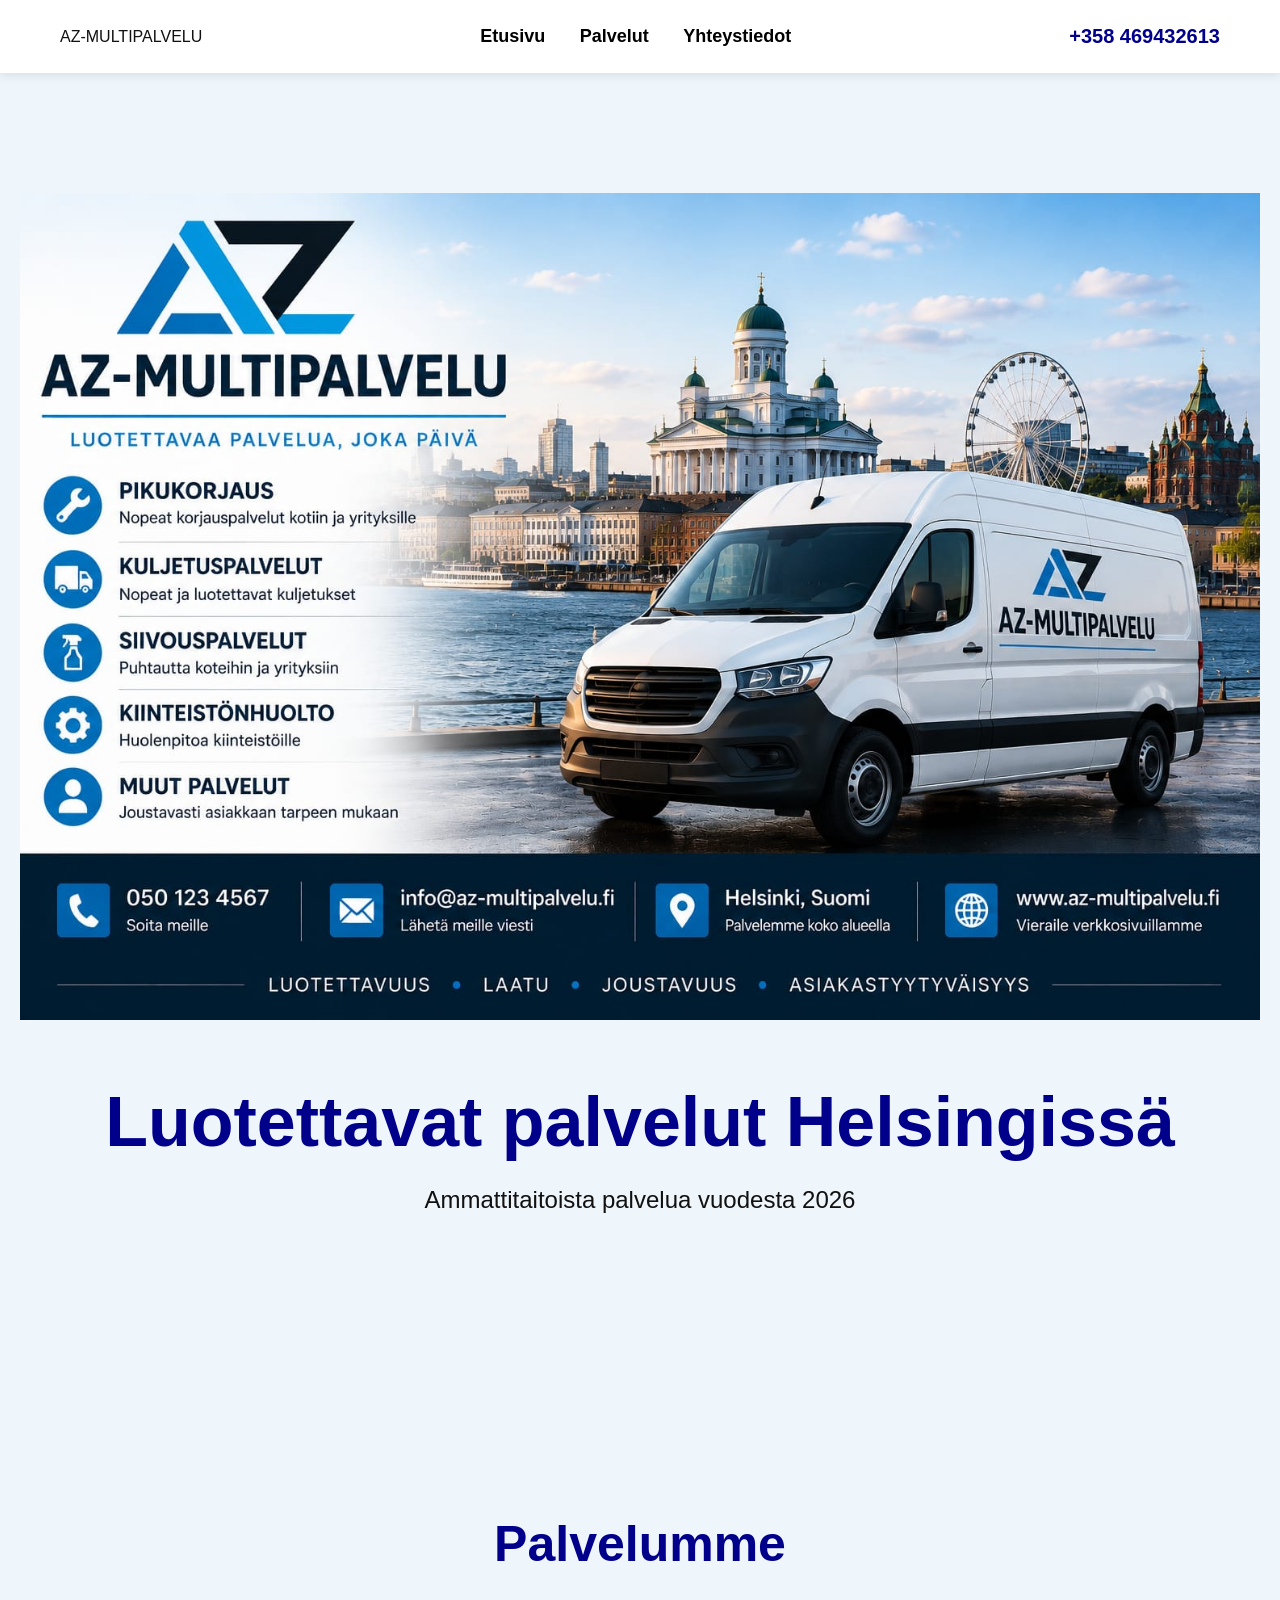
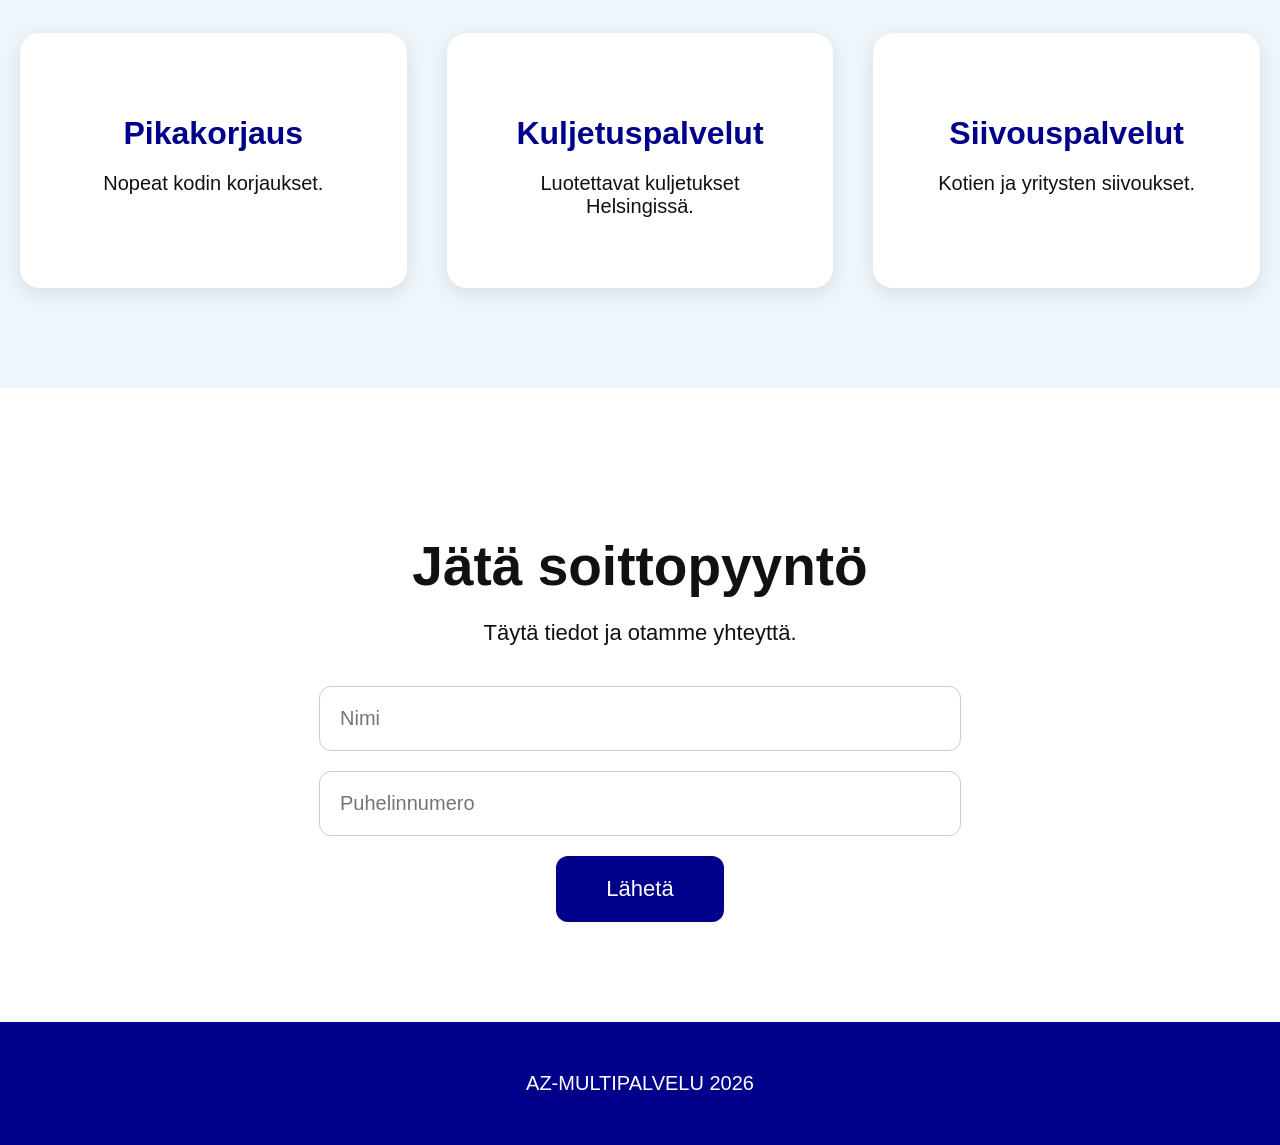
==== index.html @ 532a371d "Update index.html" ====
<!DOCTYPE html>
<html lang="fi">

<head>

<meta charset="UTF-8">

<meta name="viewport" content="width=device-width, initial-scale=1.0">

<title>AZ-MULTIPALVELU</title>

<link rel="stylesheet" href="style.css">

</head>

<body>

<header class="topbar">

<div class="logo">
AZ-MULTIPALVELU
</div>

<nav class="menu">

<a href="index.html">Etusivu</a>

<a href="PALVELUT.html">Palvelut</a>

<a href="#yhteys">Yhteystiedot</a>

</nav>

<div class="phone">
+358 469432613
</div>

</header>

<section class="hero">
  <img src="WhatsApp Image 2026-05-18 at 21.53.11.jpeg" style="width:100%;">
<div class="hero-content">
<h1>Luotettavat palvelut Helsingissä</h1>

<p>
Ammattitaitoista palvelua vuodesta 2026
</p>


</a>
</div>
</section>

<section class="services">

<h2>Palvelumme</h2>

<div class="cards">

<div class="card">

<h3>Pikakorjaus</h3>

<p>Nopeat kodin korjaukset.</p>

</div>

<div class="card">

<h3>Kuljetuspalvelut</h3>

<p>Luotettavat kuljetukset Helsingissä.</p>

</div>

<div class="card">

<h3>Siivouspalvelut</h3>

<p>Kotien ja yritysten siivoukset.</p>

</div>

</div>

</section>

<section class="contact" id="yhteys">

<h2>Jätä soittopyyntö</h2>

<p>Täytä tiedot ja otamme yhteyttä.</p>

<input type="text" placeholder="Nimi">

<input type="text" placeholder="Puhelinnumero">

<button>Lähetä</button>

</section>

<footer>

<p>AZ-MULTIPALVELU 2026</p>

</footer>

</body>

</html>
---- style.css ----
body{
margin:0;
font-family:Arial;
background:#eef5fb;
color:#111;
}

.topbar{
display:flex;
justify-content:space-between;
align-items:center;
padding:25px 60px;
background:white;
box-shadow:0 2px 10px rgba(0,0,0,0.1);
position:sticky;
top:0;
}

logo img{
height:50px;
}

.menu a{
margin:0 15px;
text-decoration:none;
color:black;
font-weight:bold;
font-size:18px;
}

.phone{
font-size:20px;
font-weight:bold;
color:darkblue;
}

.hero{
text-align:center;
padding:120px 20px;
display:block;
}

.hero h1{
font-size:70px;
color:darkblue;
margin-bottom:20px;
}

.hero p{
font-size:24px;
margin-bottom:40px;
}

.btn{
background:darkblue;
color:white;
padding:18px 40px;
border-radius:12px;
text-decoration:none;
font-size:20px;
font-weight:bold;
}

.about{
padding:80px 100px;
background:white;
text-align:center;
}

.about h2{
font-size:50px;
margin-bottom:30px;
color:darkblue;
}

.about p{
font-size:22px;
line-height:1.8;
max-width:1000px;
margin:auto;
}

.services{
padding:100px 20px;
text-align:center;
}

.services h2{
font-size:50px;
color:darkblue;
margin-bottom:60px;
}

.cards{
display:grid;
grid-template-columns:repeat(auto-fit,minmax(300px,1fr));
gap:40px;
max-width:1300px;
margin:auto;
}

.card{
background:white;
padding:50px;
border-radius:20px;
box-shadow:0 5px 20px rgba(0,0,0,0.1);
transition:0.3s;
}

.card:hover{
transform:translateY(-10px);
}

.card h3{
font-size:32px;
margin-bottom:20px;
color:darkblue;
}

.card p{
font-size:20px;
}

.contact{
padding:100px 20px;
background:white;
text-align:center;
}

.contact h2{
font-size:55px;
margin-bottom:20px;
}

.contact p{
font-size:22px;
margin-bottom:40px;
}

.contact input{
display:block;
width:80%;
max-width:600px;
margin:20px auto;
padding:20px;
font-size:20px;
border-radius:12px;
border:1px solid #ccc;
}

.contact button{
padding:20px 50px;
font-size:22px;
background:darkblue;
color:white;
border:none;
border-radius:12px;
cursor:pointer;
}

footer{
background:darkblue;
color:white;
text-align:center;
padding:30px;
font-size:20px;
}
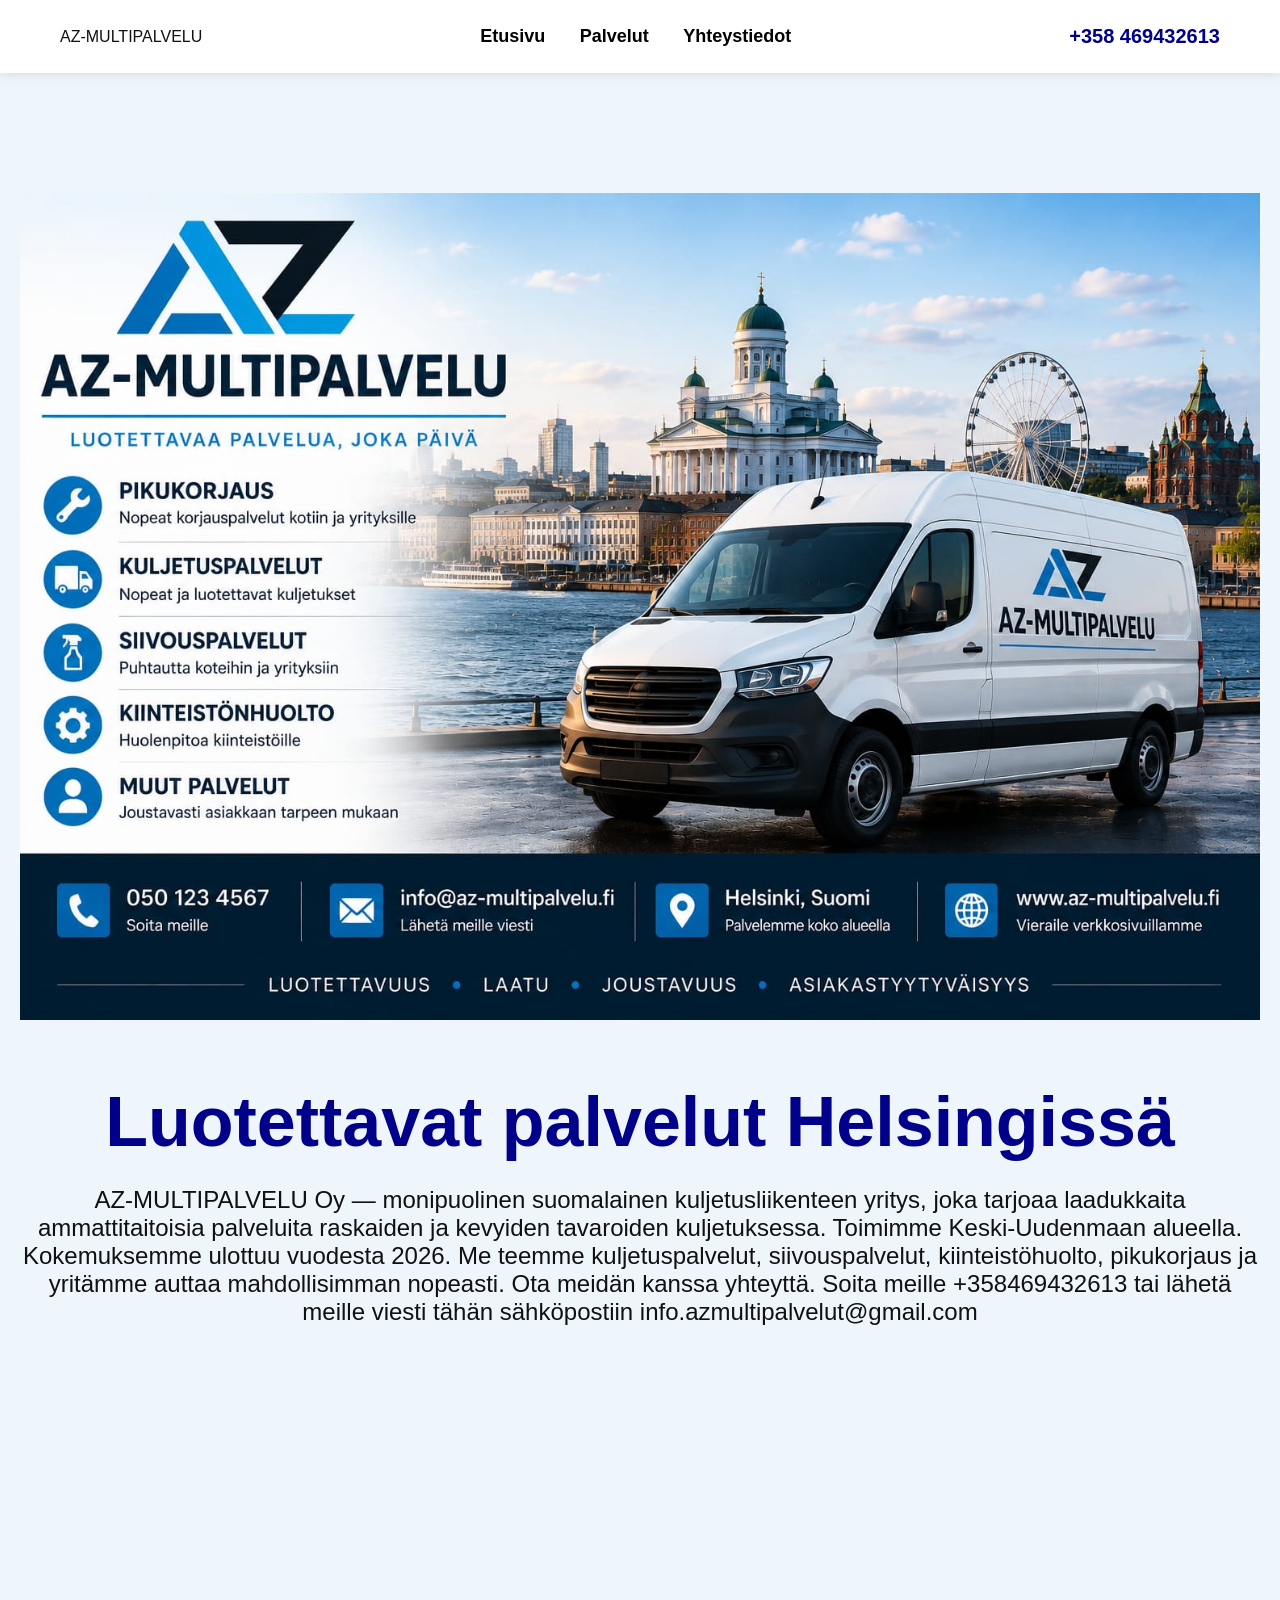
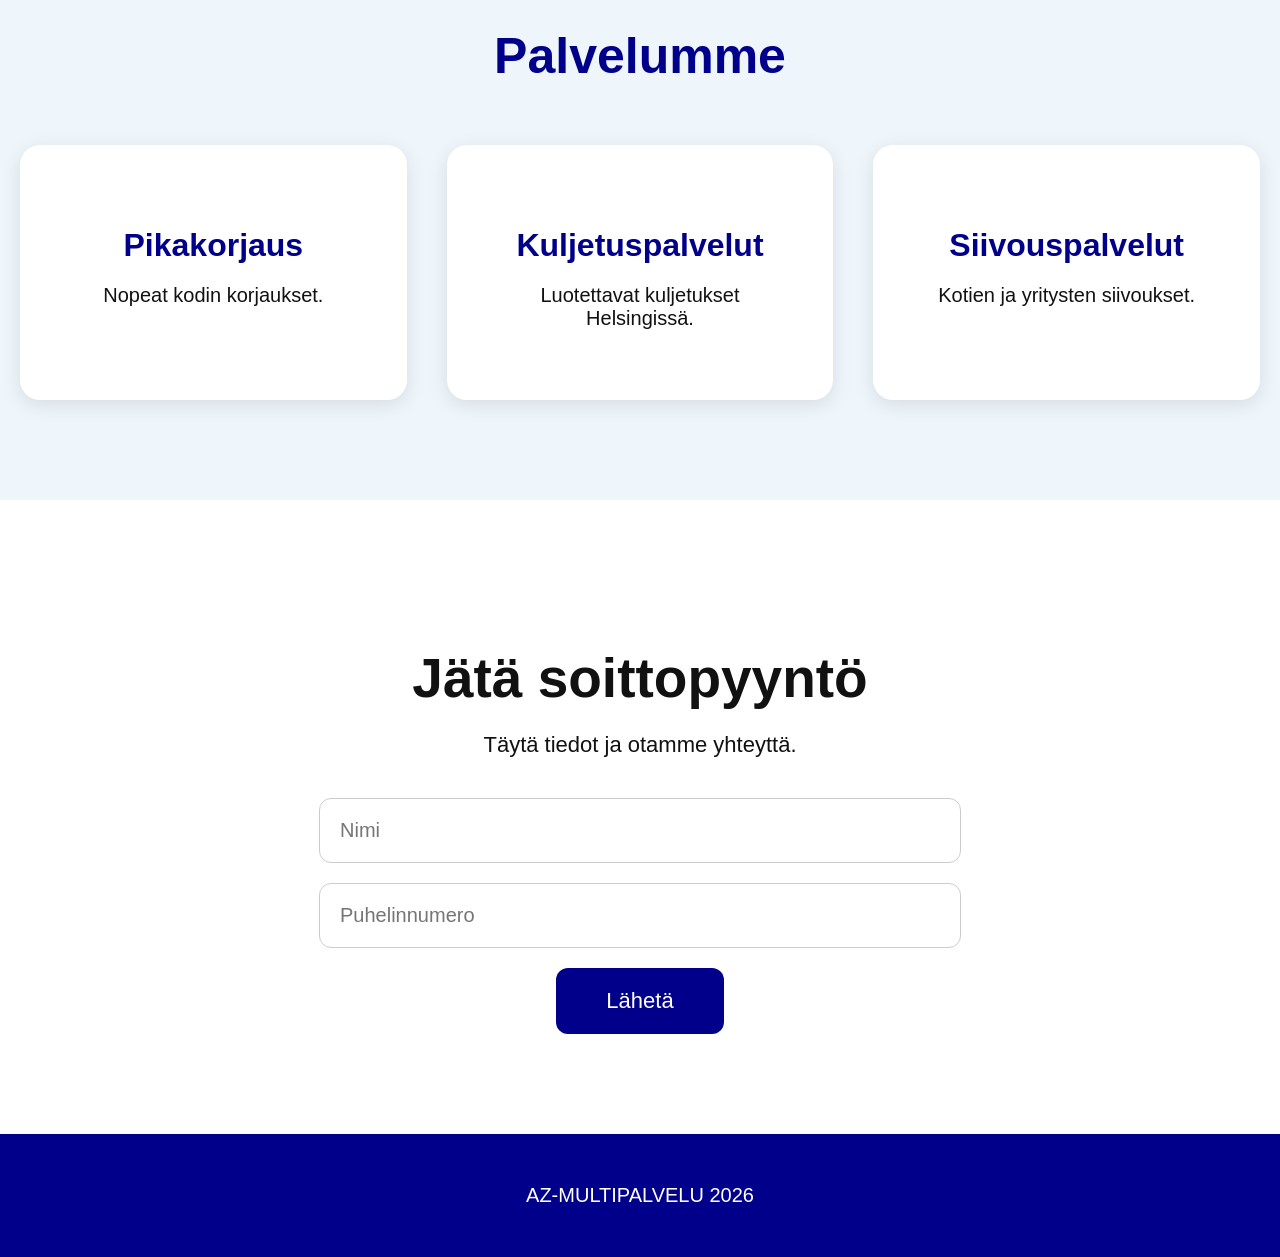
==== commit d9ec6a78: "Revise service details in index.html Updated service description and contact information for AZ-MULT" ====
--- a/index.html
+++ b/index.html
@@ -43,7 +43,7 @@
 <h1>Luotettavat palvelut Helsingissä</h1>
 
 <p>
-Ammattitaitoista palvelua vuodesta 2026
+AZ-MULTIPALVELU Oy — monipuolinen suomalainen kuljetusliikenteen yritys, joka tarjoaa laadukkaita ammattitaitoisia palveluita raskaiden ja kevyiden tavaroiden kuljetuksessa. Toimimme  Keski-Uudenmaan alueella. Kokemuksemme ulottuu vuodesta 2026. Me teemme kuljetuspalvelut, siivouspalvelut, kiinteistöhuolto, pikukorjaus ja yritämme auttaa mahdollisimman nopeasti. Ota meidän kanssa yhteyttä. Soita meille +358469432613 tai lähetä meille viesti tähän sähköpostiin info.azmultipalvelut@gmail.com
 </p>
 
 
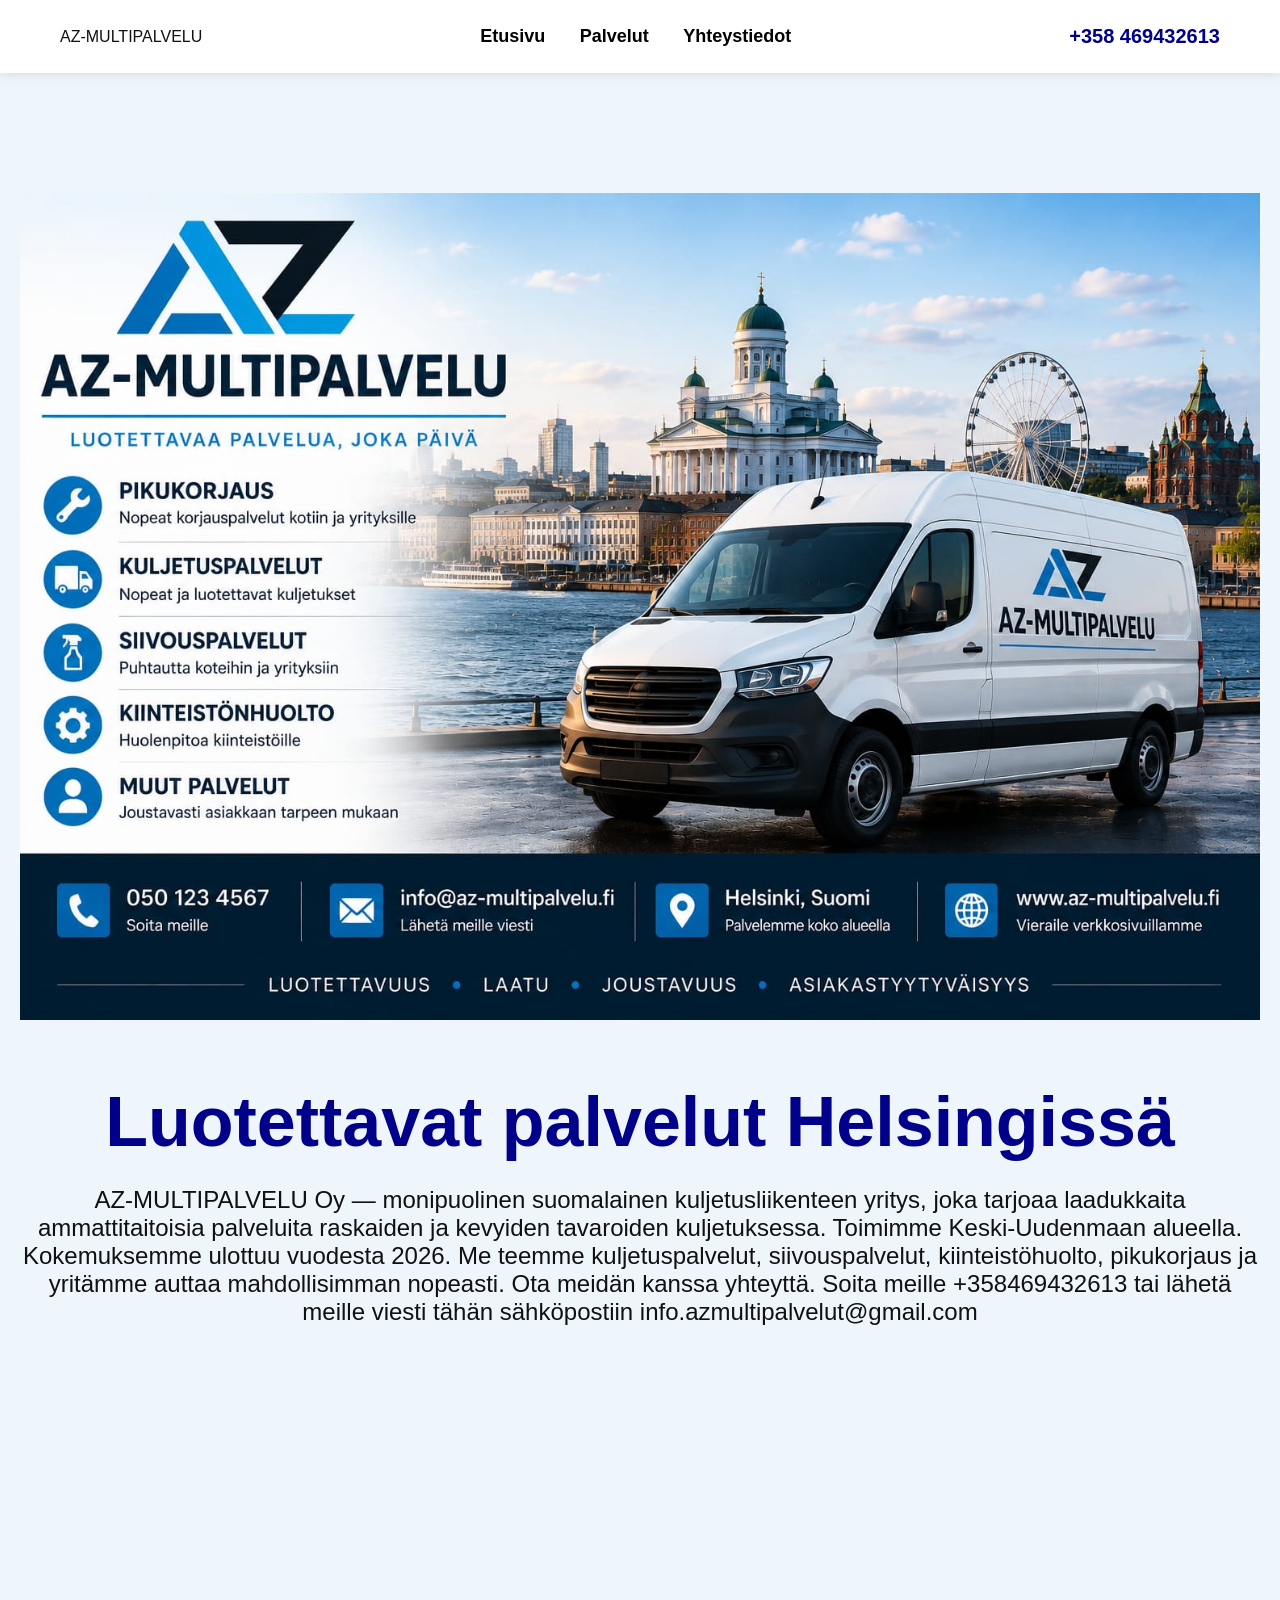
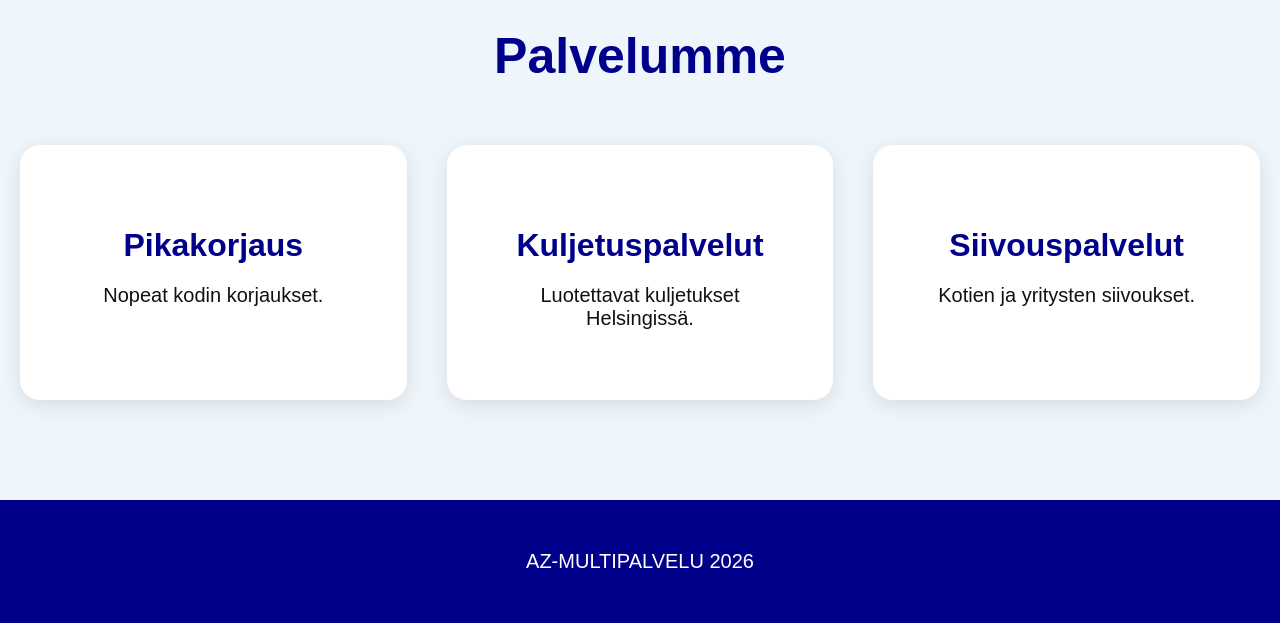
==== commit af56d1bf: "Remove contact section from index.html Removed the contact section with input fields and button." ====
--- a/index.html
+++ b/index.html
@@ -85,19 +85,7 @@
 
 </section>
 
-<section class="contact" id="yhteys">
 
-<h2>Jätä soittopyyntö</h2>
-
-<p>Täytä tiedot ja otamme yhteyttä.</p>
-
-<input type="text" placeholder="Nimi">
-
-<input type="text" placeholder="Puhelinnumero">
-
-<button>Lähetä</button>
-
-</section>
 
 <footer>
 
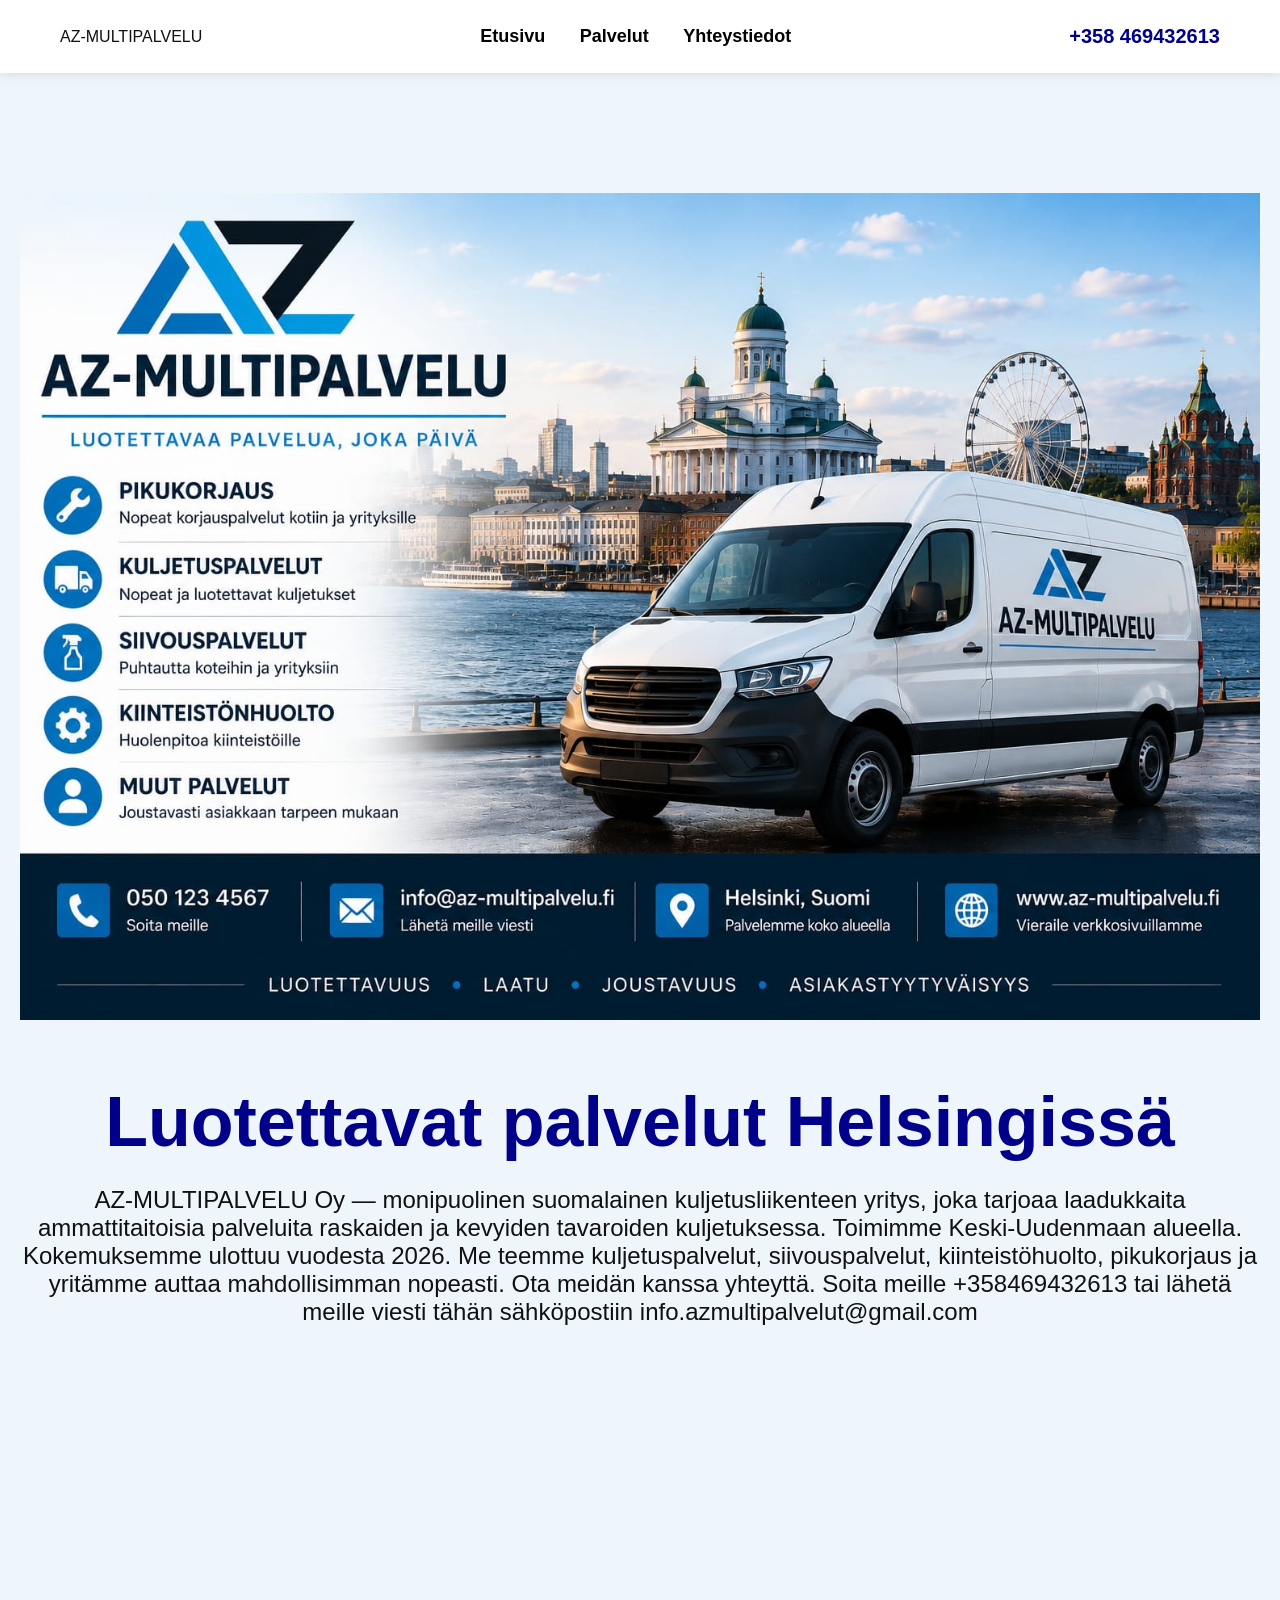
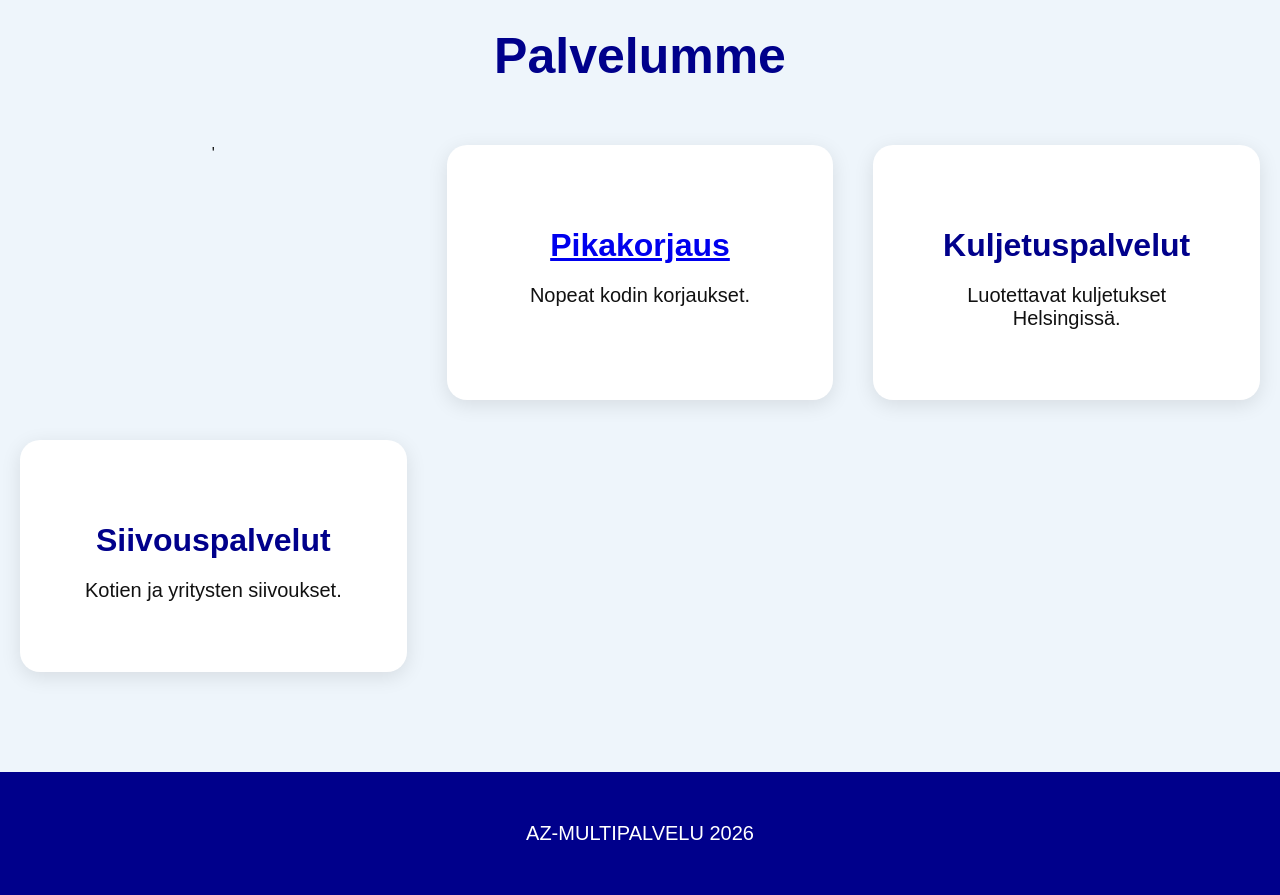
==== commit 1674cf28: "Update Pikakorjaus card with link" ====
--- a/index.html
+++ b/index.html
@@ -57,14 +57,13 @@
 
 <div class="cards">
 
-<div class="card">
+'<div class="card">
 
-<h3>Pikakorjaus</h3>
+<h3><a href="pikakorjaus.html">Pikakorjaus</a></h3>
 
 <p>Nopeat kodin korjaukset.</p>
 
 </div>
-
 <div class="card">
 
 <h3>Kuljetuspalvelut</h3>
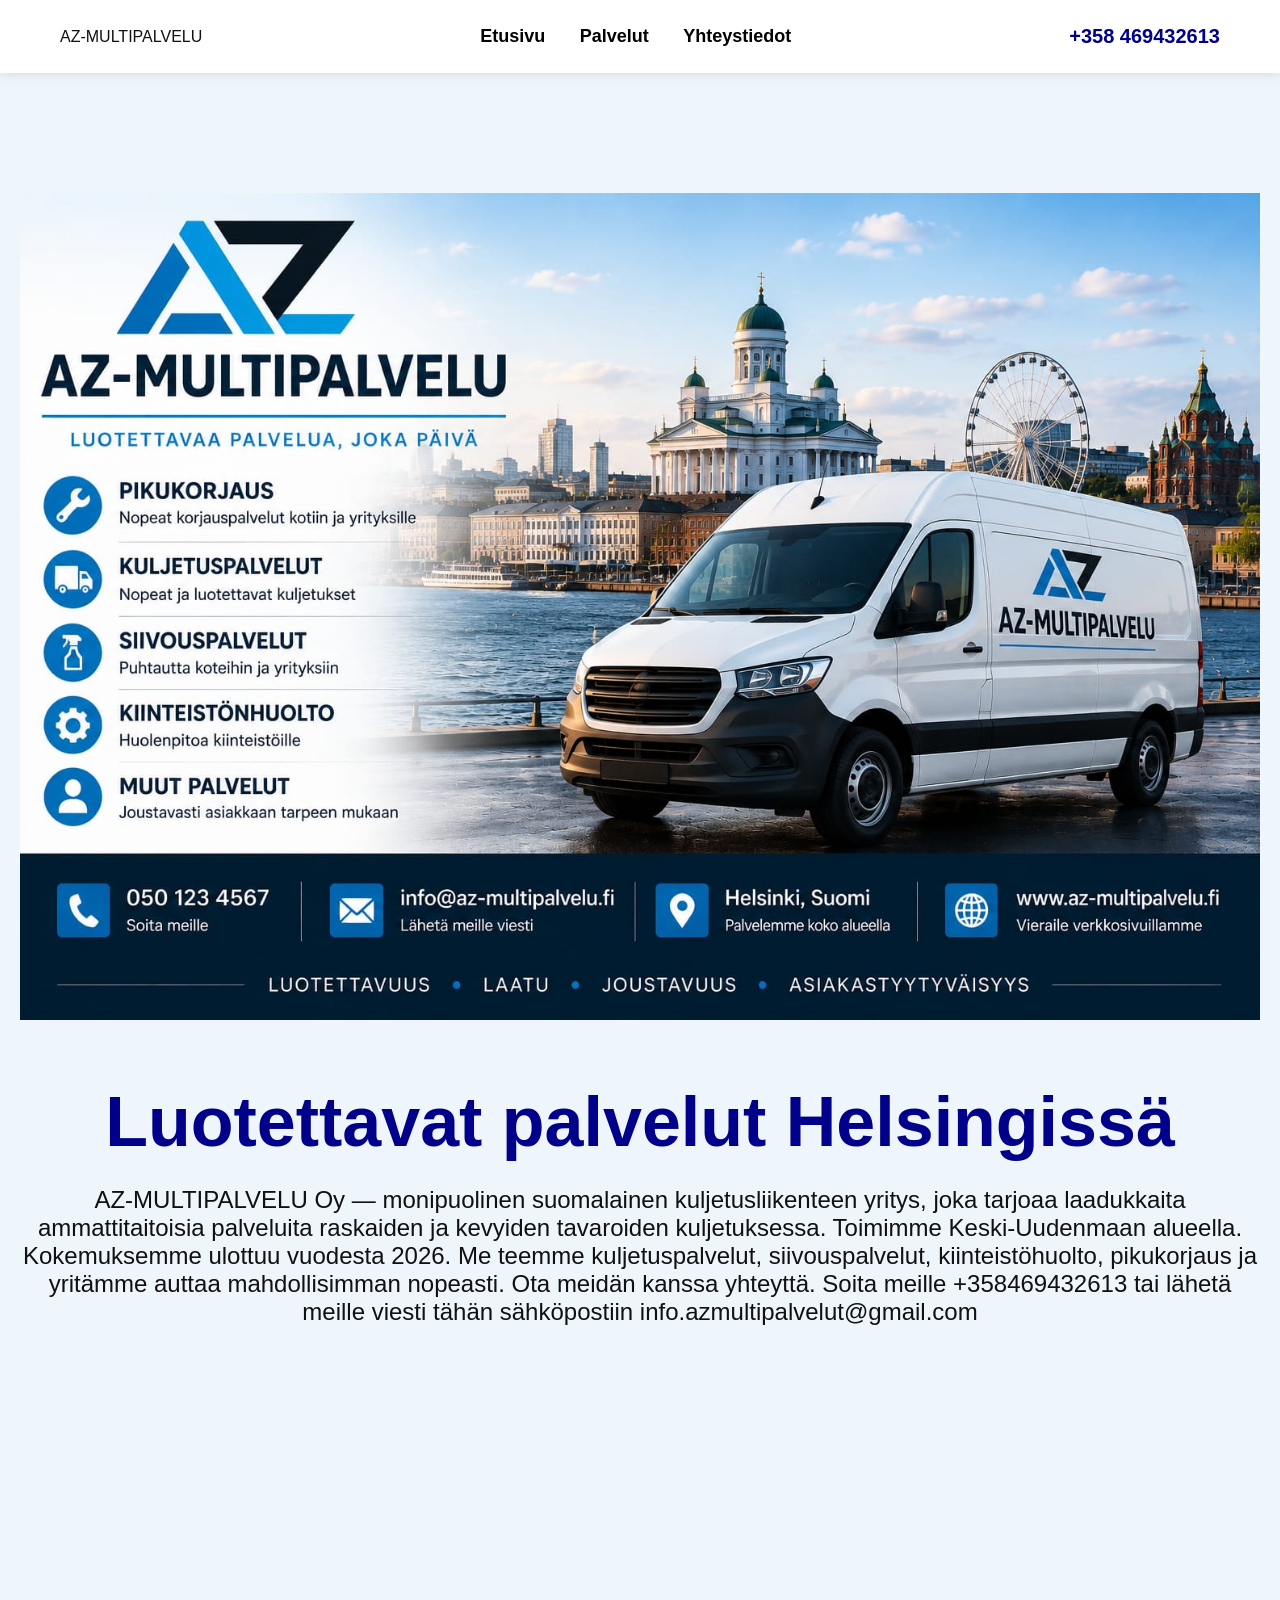
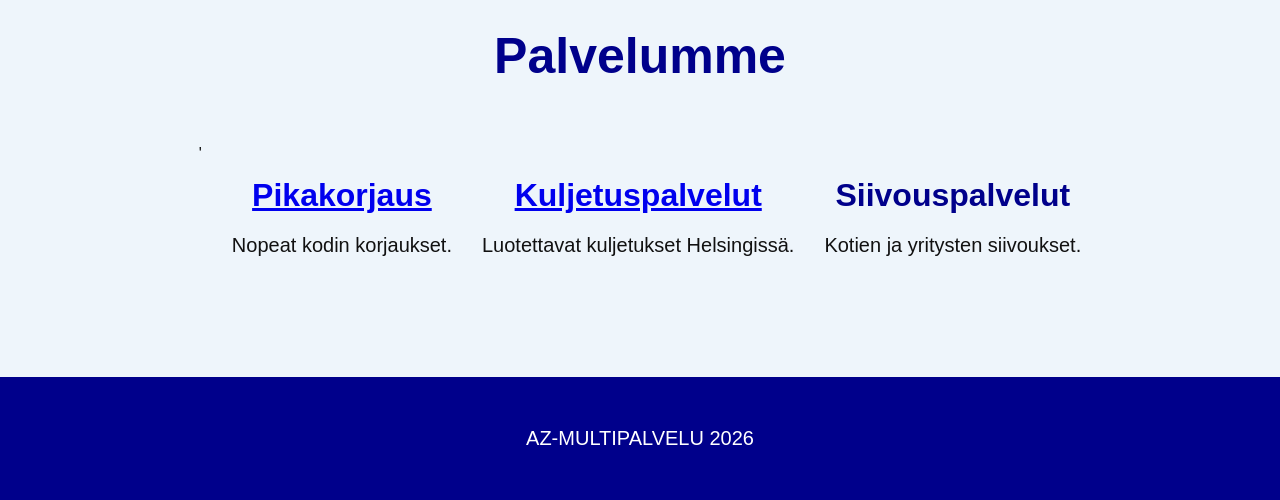
==== commit 861fd9e2: "Update heading to include link for Kuljetuspalvelut" ====
--- a/index.html
+++ b/index.html
@@ -66,7 +66,7 @@
 </div>
 <div class="card">
 
-<h3>Kuljetuspalvelut</h3>
+<h3><a href="kuljetus.html">Kuljetuspalvelut</a></h3>
 
 <p>Luotettavat kuljetukset Helsingissä.</p>
 
--- a/style.css
+++ b/style.css
@@ -92,6 +92,12 @@
 }
 
 .cards{
+display:flex;
+justify-content:center;
+gap:30px;
+flex-wrap:wrap;
+align-items:flex-start;
+}
 display:grid;
 grid-template-columns:repeat(auto-fit,minmax(300px,1fr));
 gap:40px;
@@ -99,12 +105,14 @@
 margin:auto;
 }
 
+
 .card{
 background:white;
-padding:50px;
+padding:40px;
 border-radius:20px;
-box-shadow:0 5px 20px rgba(0,0,0,0.1);
-transition:0.3s;
+width:300px;
+text-align:center;
+}
 }
 
 .card:hover{
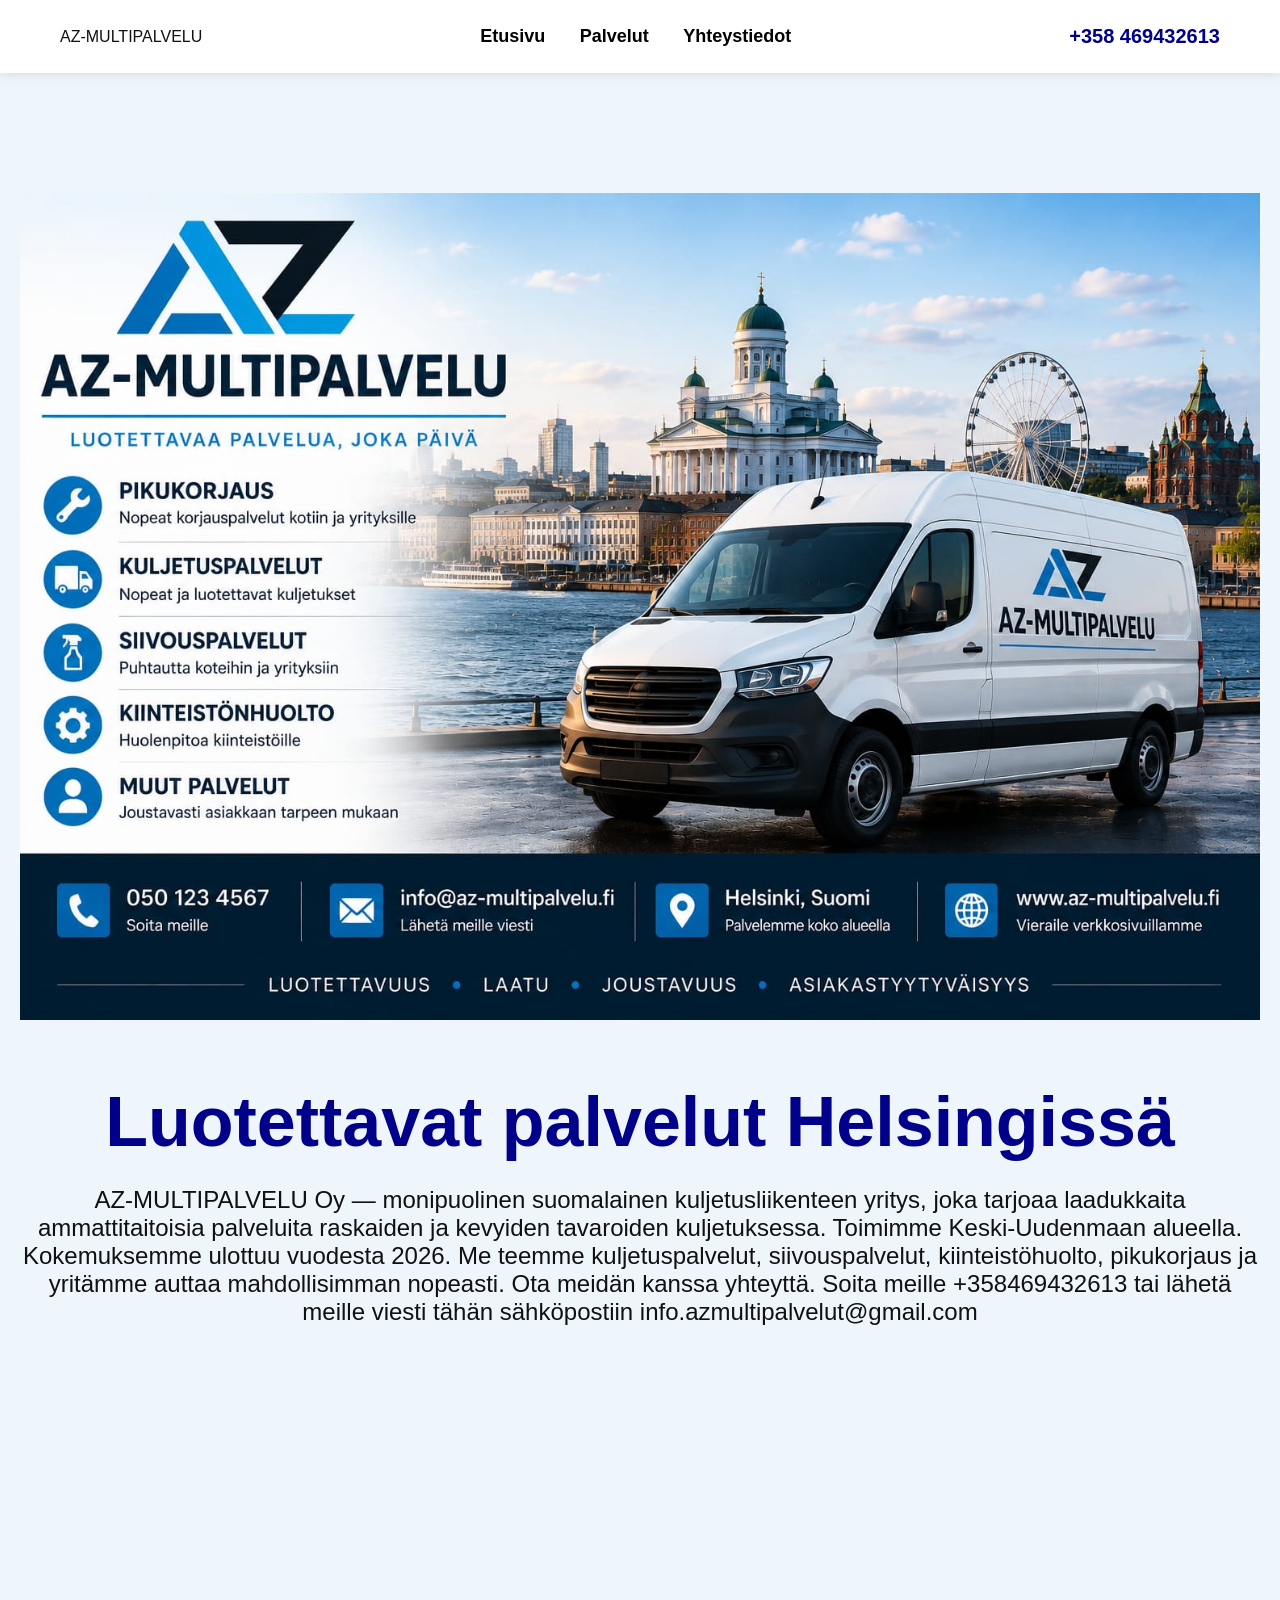
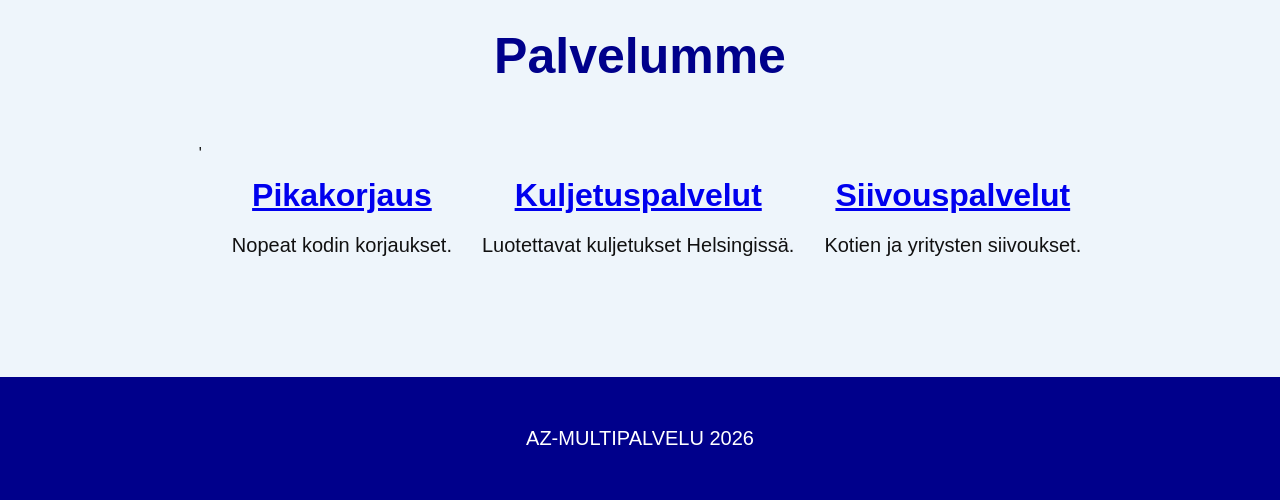
==== commit c8003cb7: "Update Siivouspalvelut to include a link" ====
--- a/index.html
+++ b/index.html
@@ -74,7 +74,7 @@
 
 <div class="card">
 
-<h3>Siivouspalvelut</h3>
+<h3><a href="siivous.html">Siivouspalvelut</a></h3>
 
 <p>Kotien ja yritysten siivoukset.</p>
 
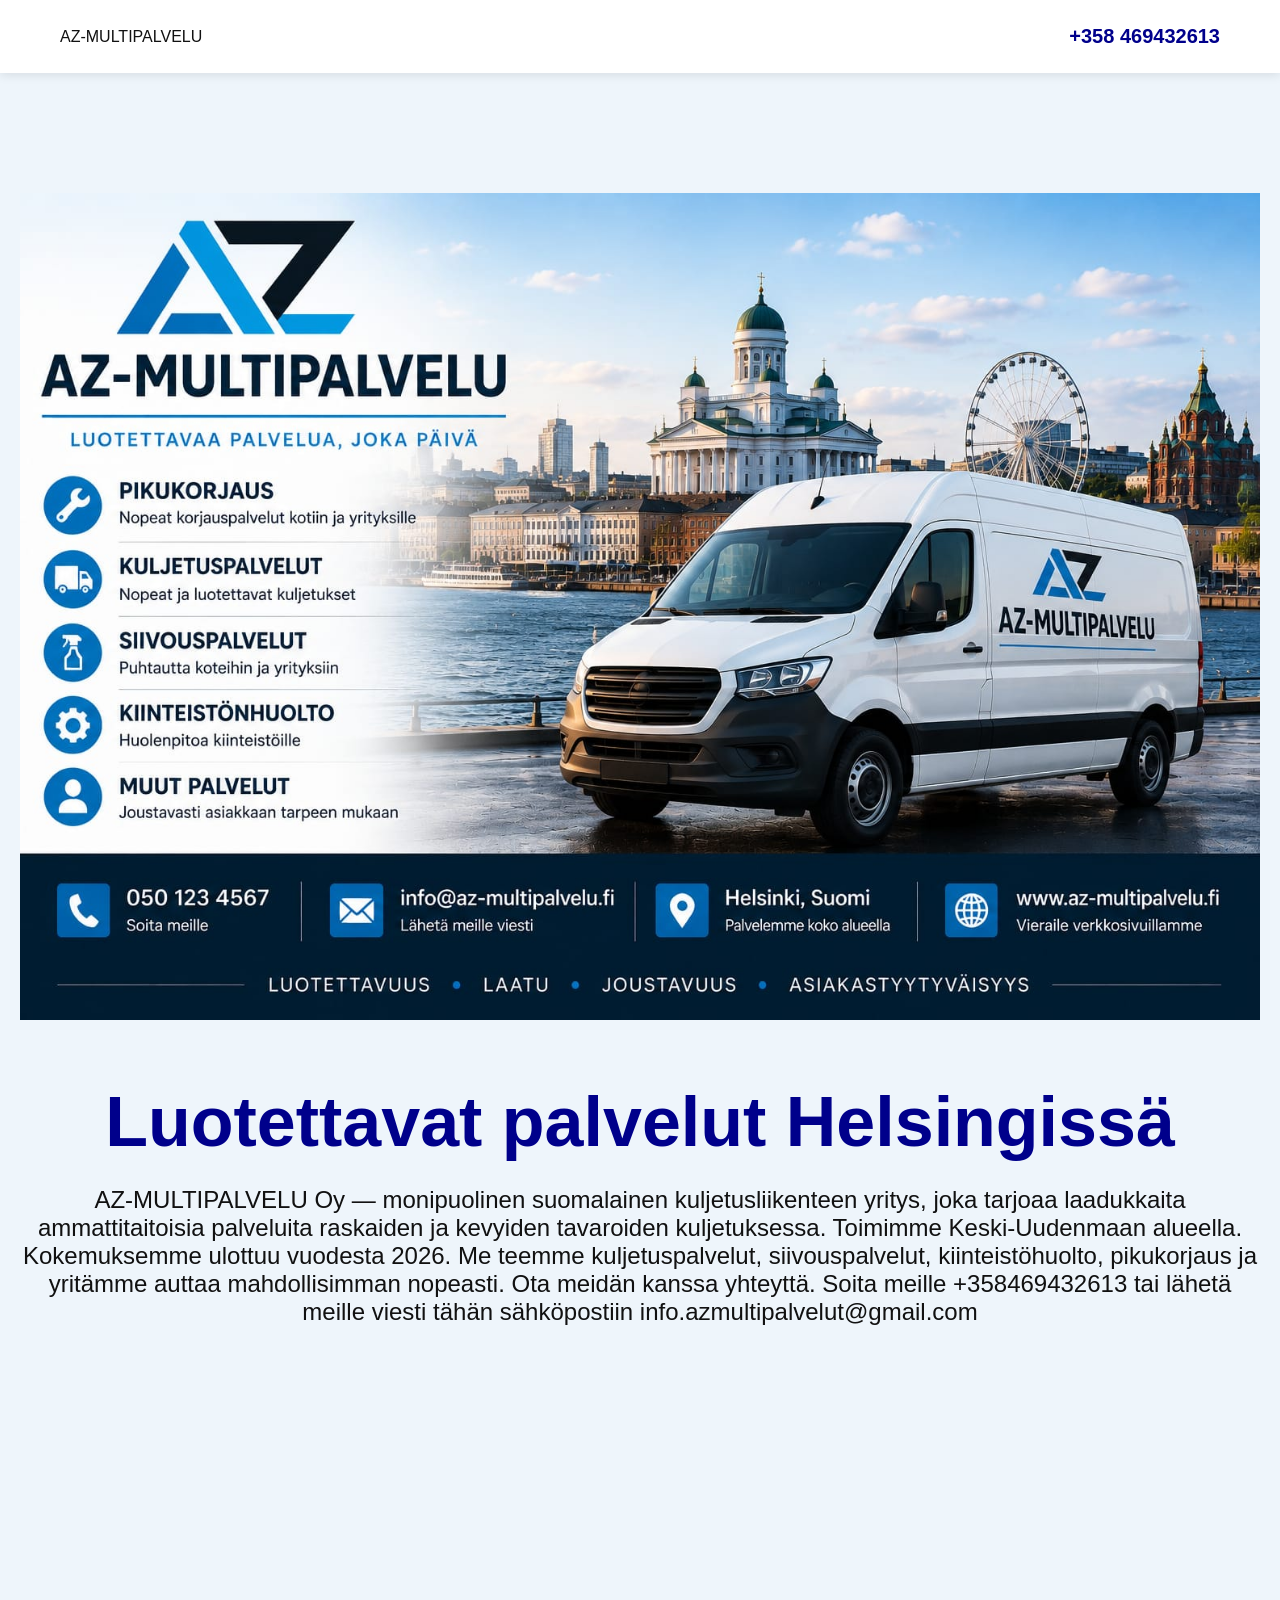
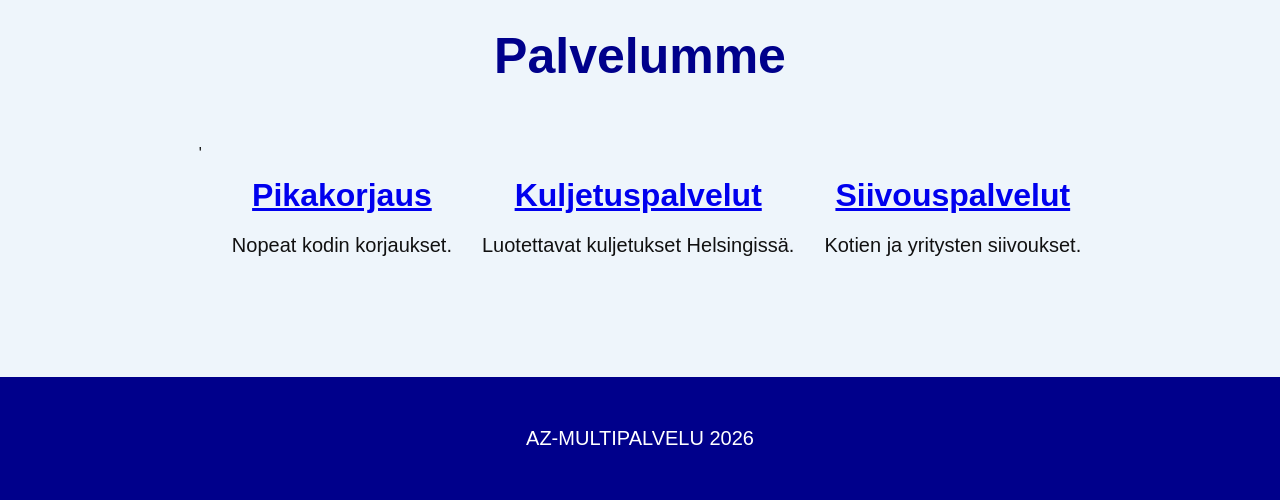
==== commit 0dd39299: "Update index.html" ====
--- a/index.html
+++ b/index.html
@@ -21,15 +21,6 @@
 AZ-MULTIPALVELU
 </div>
 
-<nav class="menu">
-
-<a href="index.html">Etusivu</a>
-
-<a href="PALVELUT.html">Palvelut</a>
-
-<a href="#yhteys">Yhteystiedot</a>
-
-</nav>
 
 <div class="phone">
 +358 469432613
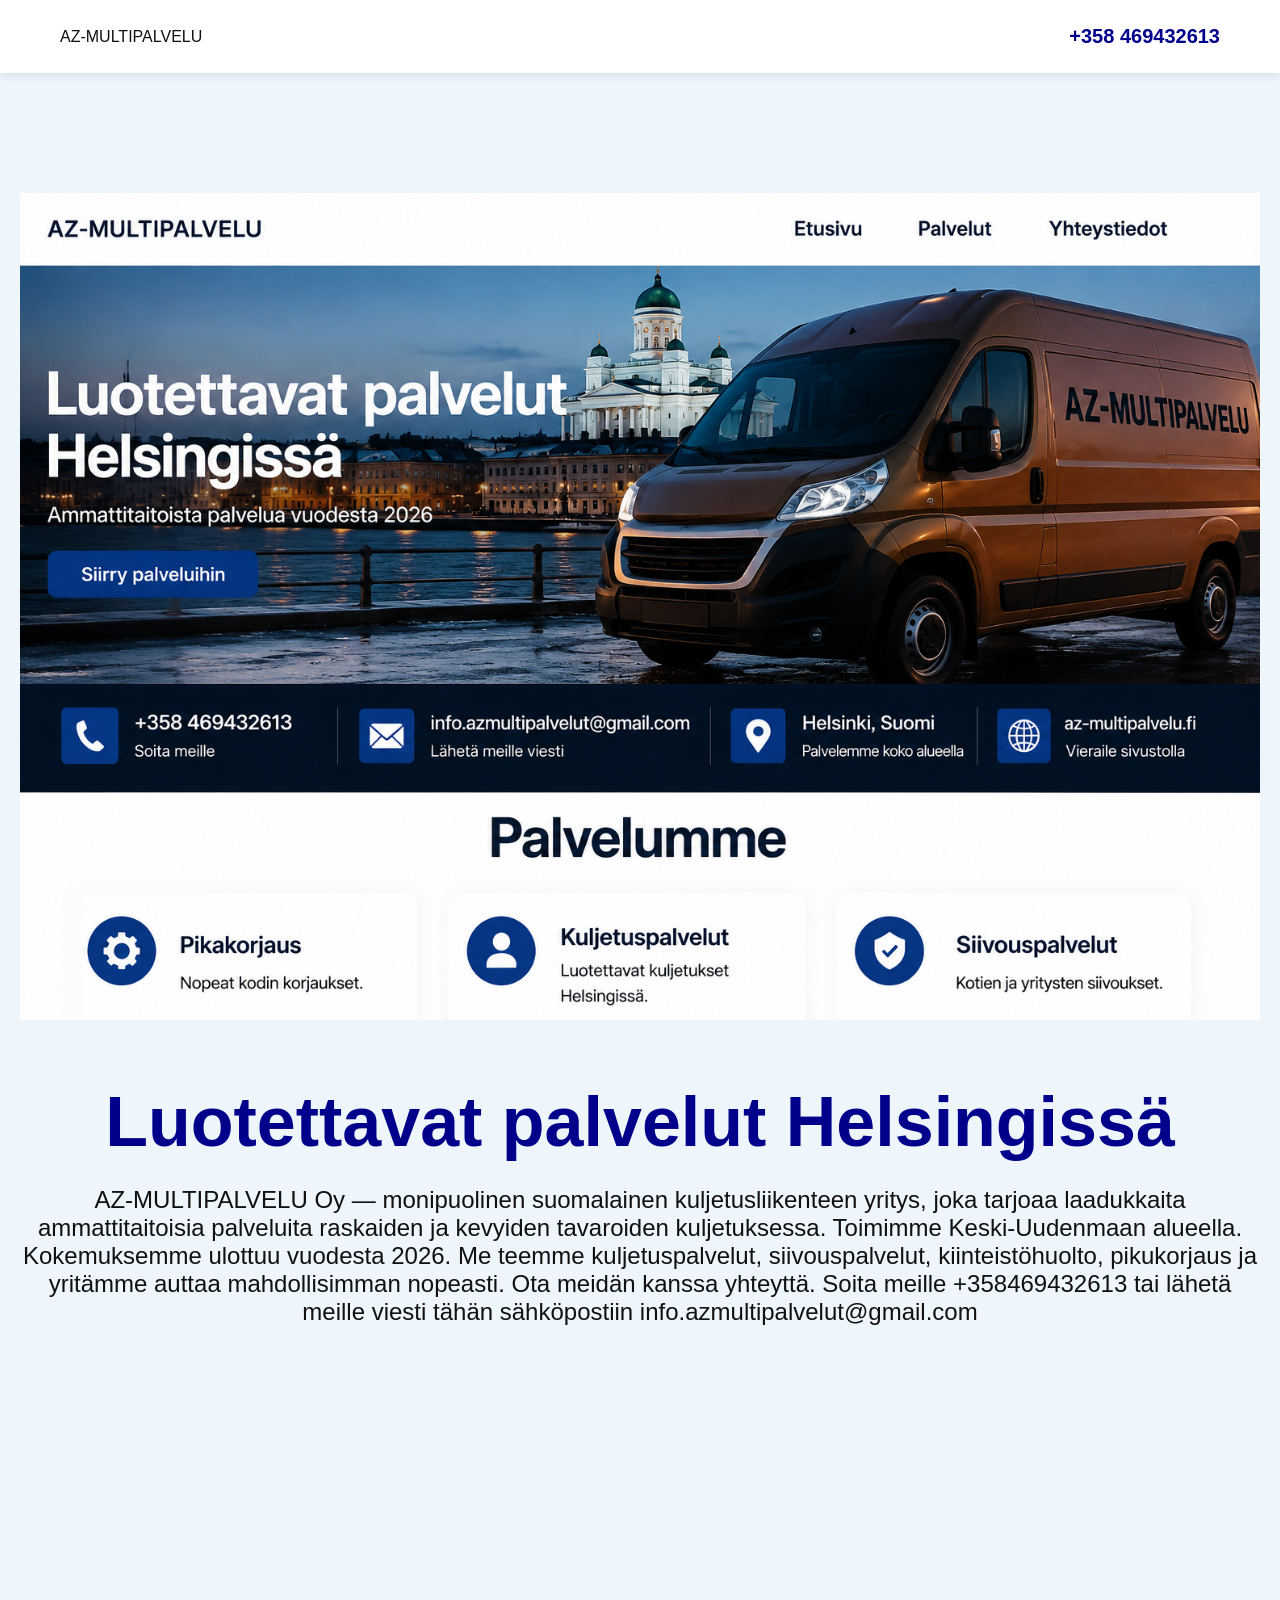
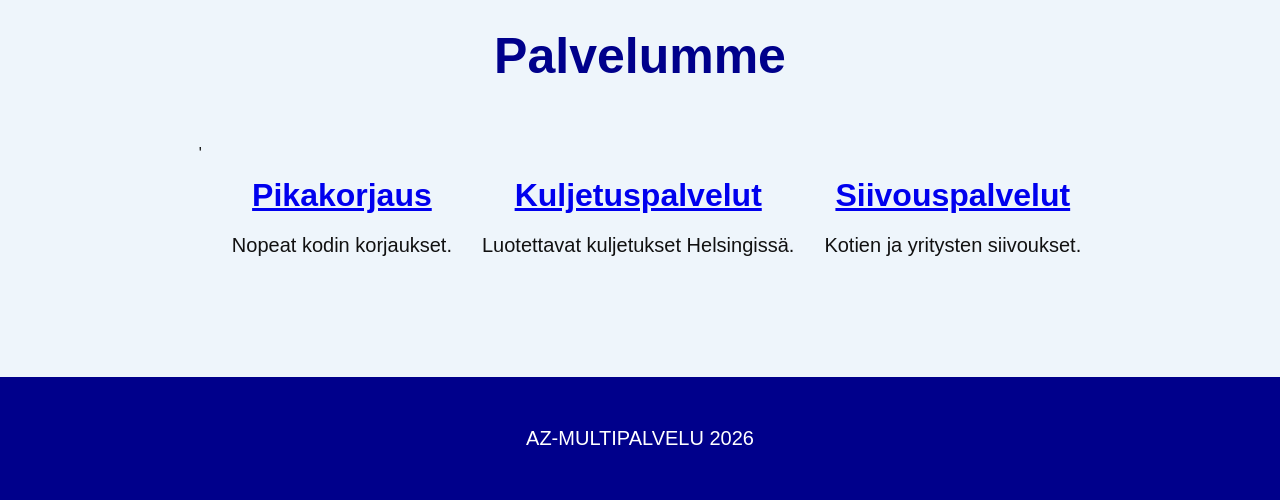
==== commit 99ce0a32: "Replace image source in hero section" ====
--- a/index.html
+++ b/index.html
@@ -29,7 +29,7 @@
 </header>
 
 <section class="hero">
-  <img src="WhatsApp Image 2026-05-18 at 21.53.11.jpeg" style="width:100%;">
+  <img src="file_0000000094bc71f495450f10d093b2bf.png" style="width:100%;">
 <div class="hero-content">
 <h1>Luotettavat palvelut Helsingissä</h1>
 
